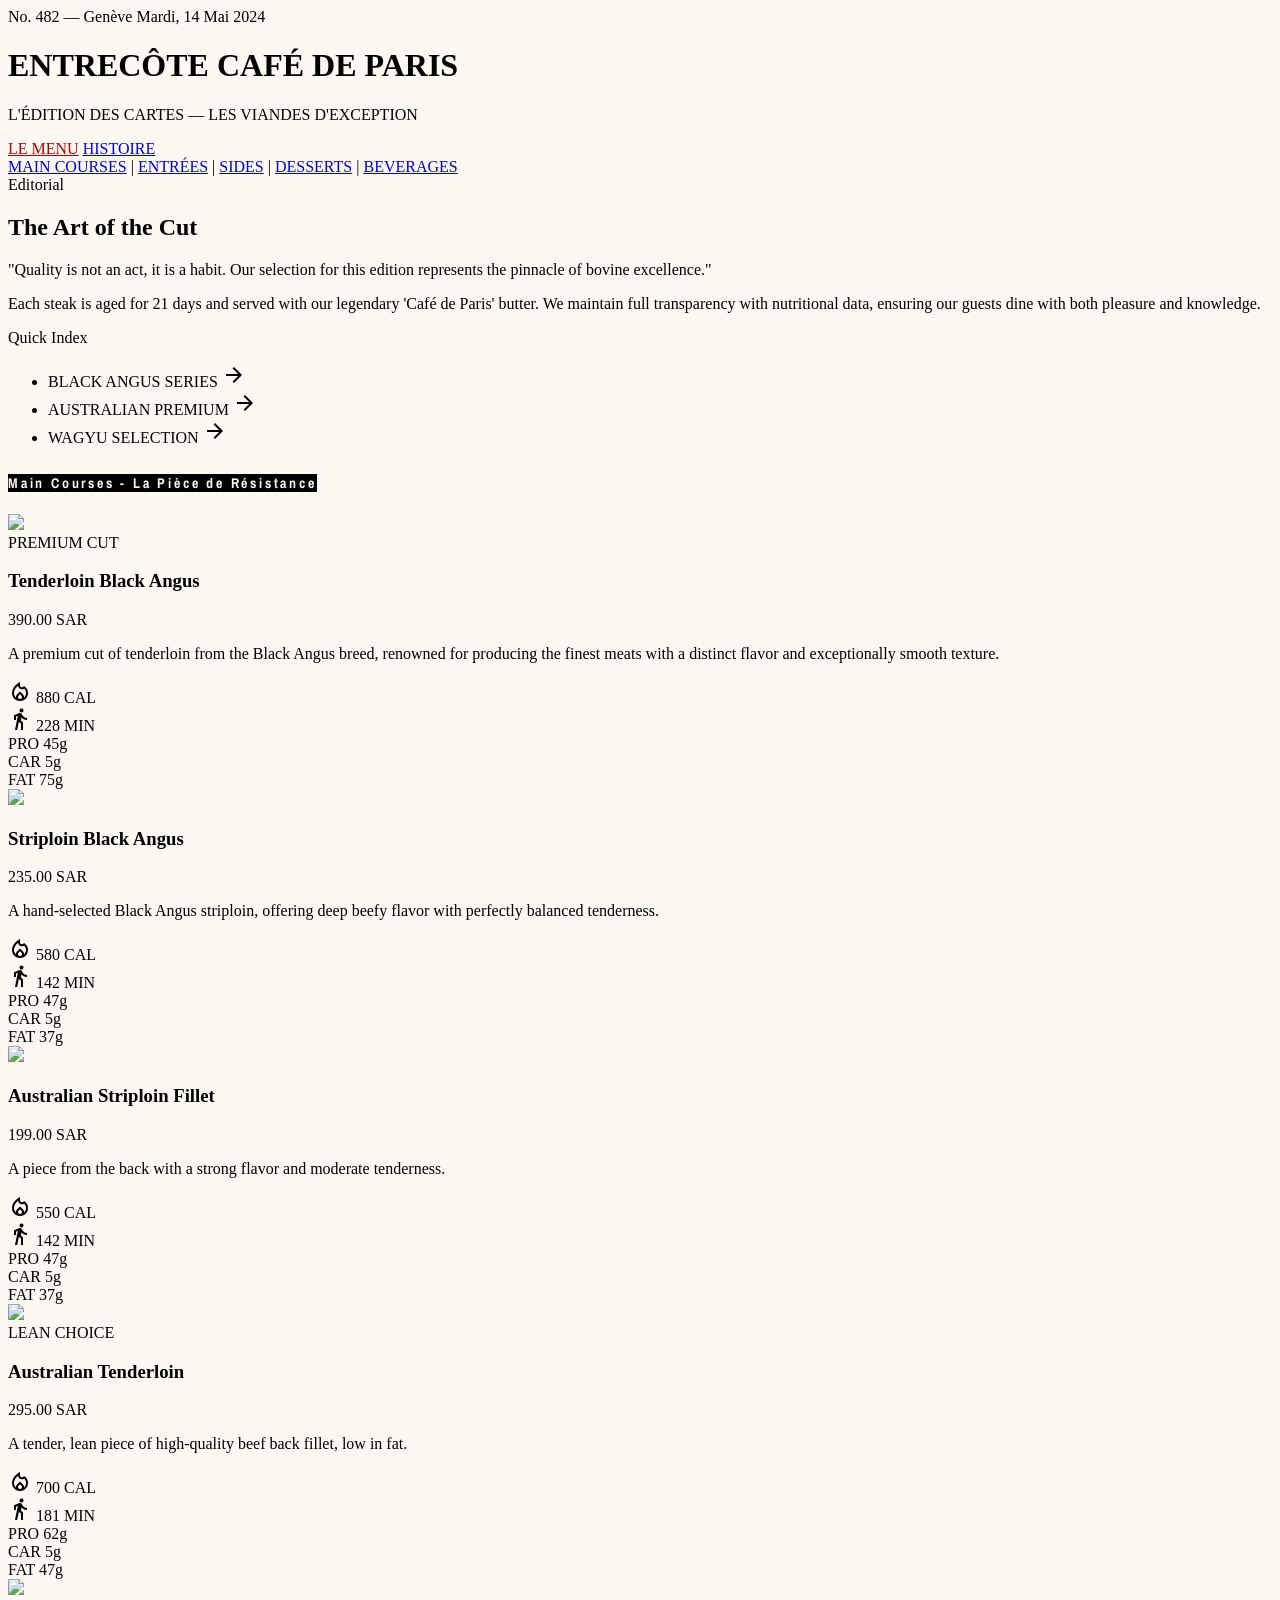
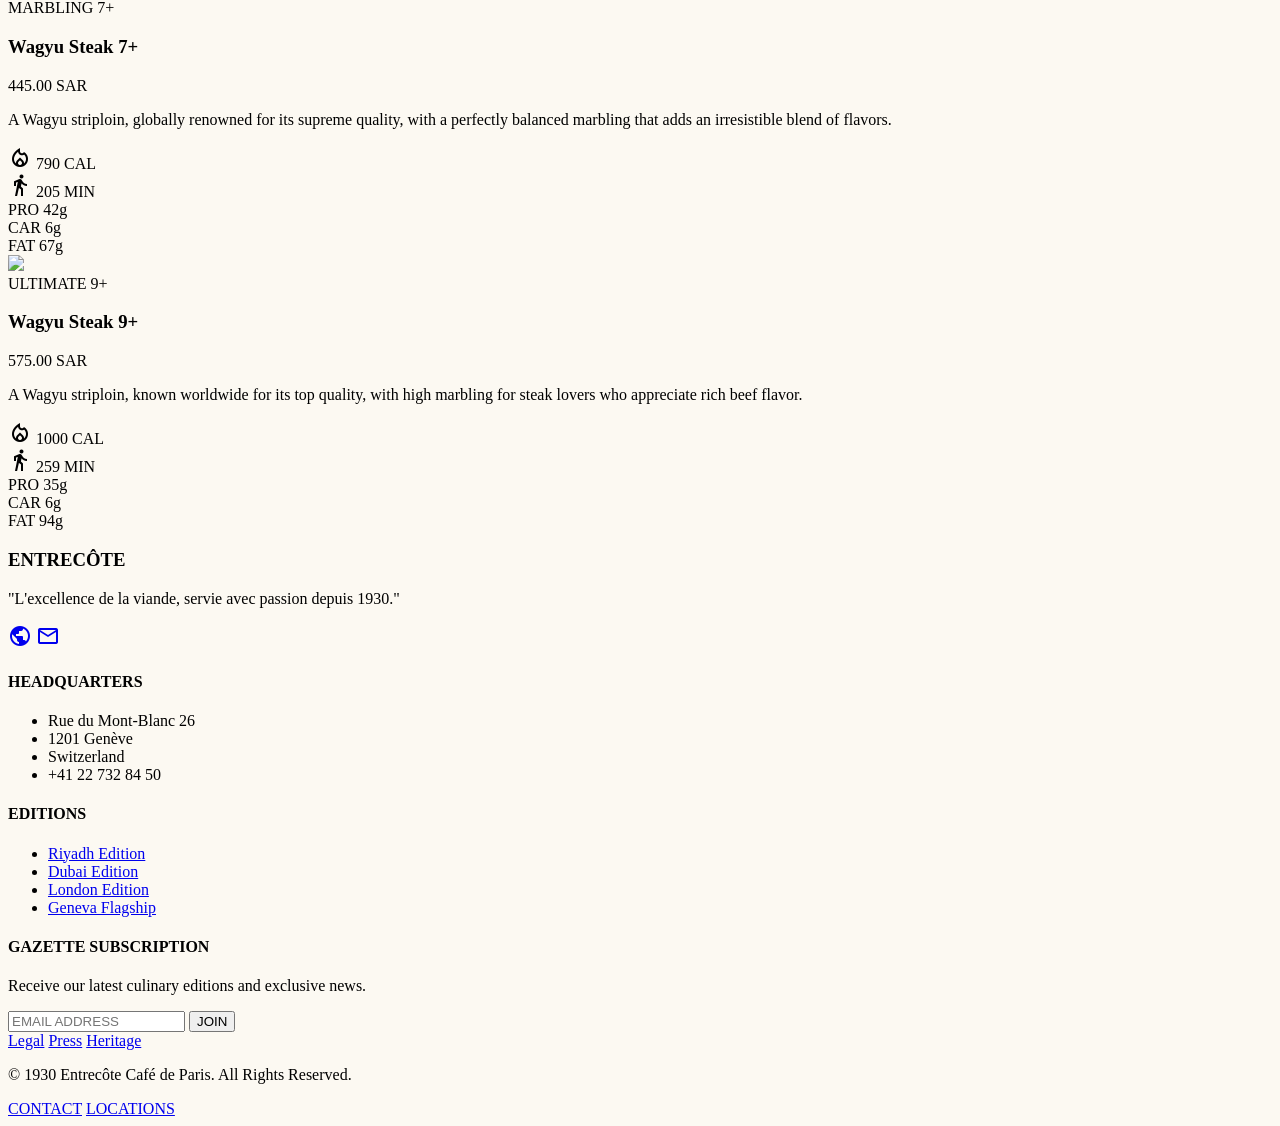
==== code.html @ 483e48d5 "redesign with new system design" ====
<!DOCTYPE html>

<html class="light" lang="fr" style=""><head>
<meta charset="utf-8"/>
<meta content="width=device-width, initial-scale=1.0" name="viewport"/>
<title>Entrecôte Gazette - Les Viandes D'Exception</title>
<script src="https://cdn.tailwindcss.com?plugins=forms,container-queries"></script>
<link href="https://fonts.googleapis.com/css2?family=Playfair+Display:wght@700;900&amp;family=Source+Serif+4:ital,wght@0,400;0,600;1,400&amp;family=Archivo+Narrow:wght@400;600;700&amp;display=swap" rel="stylesheet"/>
<link href="https://fonts.googleapis.com/css2?family=Material+Symbols+Outlined:wght,FILL@100..700,0..1&amp;display=swap" rel="stylesheet"/>
<link href="https://fonts.googleapis.com/css2?family=Material+Symbols+Outlined:wght,FILL@100..700,0..1&amp;display=swap" rel="stylesheet"/>
<script id="tailwind-config">
    tailwind.config = {
      darkMode: "class",
      theme: {
        extend: {
          "colors": {
            "secondary-container": "#e41f13",
            "inverse-primary": "#c8c6c5",
            "surface-container": "#f1eee7",
            "primary-fixed-dim": "#c8c6c5",
            "tertiary-fixed-dim": "#cac6c4",
            "on-secondary-fixed-variant": "#930000",
            "surface-container-highest": "#e5e2db",
            "on-error": "#ffffff",
            "on-tertiary-container": "#868382",
            "on-background": "#1c1c18",
            "inverse-surface": "#31312c",
            "surface-container-low": "#f6f3ec",
            "on-secondary-fixed": "#410000",
            "tertiary": "#000000",
            "error-container": "#ffdad6",
            "background": "#fcf9f2",
            "surface-variant": "#e5e2db",
            "secondary": "#bc0000",
            "on-tertiary": "#ffffff",
            "inverse-on-surface": "#f3f0e9",
            "surface-dim": "#dcdad3",
            "primary": "#000000",
            "on-primary": "#ffffff",
            "on-tertiary-fixed-variant": "#484645",
            "secondary-fixed-dim": "#ffb4a8",
            "on-secondary-container": "#fffbff",
            "primary-fixed": "#e5e2e1",
            "tertiary-container": "#1c1b1a",
            "on-surface-variant": "#444748",
            "on-surface": "#1c1c18",
            "on-primary-fixed": "#1c1b1b",
            "outline-variant": "#c4c7c7",
            "surface-container-high": "#ebe8e1",
            "on-secondary": "#ffffff",
            "secondary-fixed": "#ffdad4",
            "on-tertiary-fixed": "#1c1b1a",
            "on-primary-container": "#858383",
            "surface-bright": "#fcf9f2",
            "on-error-container": "#93000a",
            "error": "#ba1a1a",
            "surface-tint": "#5f5e5e",
            "tertiary-fixed": "#e6e2df",
            "surface": "#fcf9f2",
            "outline": "#747878",
            "on-primary-fixed-variant": "#474746",
            "primary-container": "#1c1b1b",
            "surface-container-lowest": "#ffffff"
          },
          "borderRadius": {
            "DEFAULT": "0.25rem",
            "lg": "0.5rem",
            "xl": "0.75rem",
            "full": "9999px"
          },
          "spacing": {
            "column-gap": "24px",
            "stack-lg": "40px",
            "edge-margin": "32px",
            "double-rule-gap": "4px",
            "stack-sm": "8px",
            "stack-md": "16px",
            "rule-weight": "1px"
          },
          "fontFamily": {
            "headline-lg": ["Playfair Display"],
            "body-lg": ["\"Source Serif 4\""],
            "caption": ["\"Source Serif 4\""],
            "headline-lg-mobile": ["Playfair Display"],
            "masthead": ["Playfair Display"],
            "label-caps": ["Archivo Narrow"],
            "headline-sm": ["Playfair Display"],
            "headline-md": ["Playfair Display"],
            "body-md": ["\"Source Serif 4\""]
          },
          "fontSize": {
            "headline-lg": ["48px", {"lineHeight": "52px", "letterSpacing": "-0.01em", "fontWeight": "700"}],
            "body-lg": ["20px", {"lineHeight": "32px", "fontWeight": "400"}],
            "caption": ["14px", {"lineHeight": "20px", "fontWeight": "400"}],
            "headline-lg-mobile": ["32px", {"lineHeight": "36px", "fontWeight": "700"}],
            "masthead": ["72px", {"lineHeight": "80px", "letterSpacing": "-0.02em", "fontWeight": "900"}],
            "label-caps": ["14px", {"lineHeight": "20px", "letterSpacing": "0.08em", "fontWeight": "600"}],
            "headline-sm": ["24px", {"lineHeight": "28px", "fontWeight": "700"}],
            "headline-md": ["32px", {"lineHeight": "36px", "fontWeight": "700"}],
            "body-md": ["17px", {"lineHeight": "28px", "fontWeight": "400"}]
          }
        },
      },
    }
  </script>
<style>
    .halftone-overlay {
      background-image: radial-gradient(#1c1c18 0.5px, transparent 0.5px);
      background-size: 3px 3px;
      opacity: 0.05;
    }
    .paper-texture {
      background-color: #fcf9f2;
      background-image: url("https://www.transparenttextures.com/patterns/p6.png");
    }
    .torn-edge {
      mask-image: url("data:image/svg+xml,%3Csvg xmlns='http://www.w3.org/2000/svg' viewBox='0 0 100 10' preserveAspectRatio='none'%3E%3Cpath d='M0,0 L10,1 L20,0 L30,2 L40,0 L50,1 L60,0 L70,3 L80,0 L90,1 L100,0 L100,10 L0,10 Z' fill='white'/%3E%3C/svg%3E");
      mask-size: 100% 10px;
      mask-position: bottom;
      mask-repeat: no-repeat;
      padding-bottom: 12px;
    }
    .material-symbols-outlined {
      font-variation-settings: 'FILL' 0, 'wght' 400, 'GRAD' 0, 'opsz' 24;
    }
    .vertical-rule {
      border-left: 1px solid #1c1c18;
    }
    .double-rule-top {
      border-top: 1px solid #1c1c18;
      margin-top: 4px;
      padding-top: 4px;
      border-bottom: 1px solid #1c1c18;
    }
  </style>
</head>
<body class="paper-texture text-on-background min-h-screen selection:bg-secondary selection:text-white">
<!-- Header Section (The Masthead) -->
<header class="w-full px-edge-margin pt-stack-lg max-w-full flex flex-col items-center">
<div class="w-full flex justify-between items-end border-b border-primary pb-2 mb-1">
<span class="font-label-caps text-label-caps tracking-widest text-primary uppercase">No. 482 — Genève</span>
<span class="font-label-caps text-label-caps tracking-widest text-primary uppercase">Mardi, 14 Mai 2024</span>
</div>
<div class="py-4 w-full flex flex-col items-center border-b-4 border-double border-primary">
<h1 class="font-masthead text-masthead text-primary uppercase tracking-tighter leading-none text-center">
        ENTRECÔTE CAFÉ DE PARIS
      </h1>
<p class="font-label-caps text-label-caps text-secondary mt-2 tracking-[0.2em] font-bold">L'ÉDITION DES CARTES — LES VIANDES D'EXCEPTION</p>
</div>
<!-- Navigation Links -->
<nav class="w-full flex justify-center gap-column-gap py-4 border-primary">
<a class="font-label-caps text-label-caps text-on-surface-variant hover:text-secondary transition-colors" href="#"></a><a class="text-secondary font-bold border-b-2 border-secondary font-label-caps text-label-caps tracking-widest active:scale-95 transition-all" href="https://app-companion-430619.appspot.com/projects/10282917986509766034?usegapi=1&amp;jsh=m%3B%2F_%2Fscs%2Fabc-static%2F_%2Fjs%2Fk%3Dgapi.lb.en.ch0Jz-JlMrQ.O%2Fd%3D1%2Frs%3DAHpOoo_YD4KoV8fTh_kLhktsiThAm3yJ5A%2Fm%3D__features__#" style="--tw-border-spacing-y: 0; --tw-translate-x: 0; --tw-translate-y: 0; --tw-rotate: 0; --tw-skew-x: 0; --tw-skew-y: 0; --tw-scale-x: 1; --tw-scale-y: 1; --tw-pan-x: ; --tw-pan-y: ; --tw-pinch-zoom: ; --tw-scroll-snap-strictness: proximity; --tw-gradient-from-position: ; --tw-gradient-via-position: ; --tw-gradient-to-position: ; --tw-ordinal: ; --tw-slashed-zero: ; --tw-numeric-figure: ; --tw-numeric-spacing: ; --tw-numeric-fraction: ; --tw-ring-inset: ; --tw-ring-offset-width: 0px; --tw-ring-offset-color: #fff; --tw-ring-color: rgb(59 130 246 / 0.5); --tw-ring-offset-shadow: 0 0 #0000; --tw-ring-shadow: 0 0 #0000; --tw-shadow: 0 0 #0000; --tw-shadow-colored: 0 0 #0000; --tw-blur: ; --tw-brightness: ; --tw-contrast: ; --tw-grayscale: ; --tw-hue-rotate: ; --tw-invert: ; --tw-saturate: ; --tw-sepia: ; --tw-drop-shadow: ; --tw-backdrop-blur: ; --tw-backdrop-brightness: ; --tw-backdrop-contrast: ; --tw-backdrop-grayscale: ; --tw-backdrop-hue-rotate: ; --tw-backdrop-invert: ; --tw-backdrop-opacity: ; --tw-backdrop-saturate: ; --tw-backdrop-sepia: ; --tw-contain-size: ; --tw-contain-layout: ; --tw-contain-paint: ; --tw-contain-style: ; border-color: rgb(188, 0, 0); color: rgb(188, 0, 0); --tw-border-opacity: 1; --tw-text-opacity: 1; outline: none !important; box-shadow: none !important;">LE MENU</a>
<a class="font-label-caps text-label-caps text-on-surface-variant hover:text-secondary transition-colors" href="#">HISTOIRE</a>
</nav><div class="w-full border-b border-primary"></div><div class="w-full flex justify-center border-b-4 border-double border-primary py-2 bg-surface-container-low">
<div class="flex items-center gap-4 font-label-caps text-[11px] tracking-widest">
<a class="text-secondary font-bold" href="#">MAIN COURSES</a>
<span class="text-primary/20">|</span>
<a class="text-on-surface-variant hover:text-secondary transition-colors" href="#">ENTRÉES</a>
<span class="text-primary/20">|</span>
<a class="text-on-surface-variant hover:text-secondary transition-colors" href="#">SIDES</a>
<span class="text-primary/20">|</span>
<a class="text-on-surface-variant hover:text-secondary transition-colors" href="#">DESSERTS</a>
<span class="text-primary/20">|</span>
<a class="text-on-surface-variant hover:text-secondary transition-colors" href="#">BEVERAGES</a>
</div>
</div>
</header>
<!-- Main Content Area: Les Viandes D'Exception -->
<main class="max-w-full px-edge-margin py-stack-lg">
<section class="grid grid-cols-1 md:grid-cols-12 gap-column-gap">
<!-- Side Column / Editorial intro -->
<aside class="md:col-span-3 border-r border-primary pr-6 flex flex-col gap-stack-md">
<div class="p-4 bg-surface-container-low border border-primary relative">
<div class="absolute top-0 left-0 halftone-overlay w-full h-full pointer-events-none"></div>
<span class="font-label-caps text-[10px] uppercase block mb-2 opacity-70">Editorial</span>
<h2 class="font-headline-sm text-headline-sm mb-4 leading-tight">The Art of the Cut</h2>
<p class="font-body-md text-body-md italic mb-4">
            "Quality is not an act, it is a habit. Our selection for this edition represents the pinnacle of bovine excellence."
          </p>
<p class="font-body-md text-body-md text-sm">
            Each steak is aged for 21 days and served with our legendary 'Café de Paris' butter. We maintain full transparency with nutritional data, ensuring our guests dine with both pleasure and knowledge.
          </p>
</div>
<div class="pt-stack-md border-t-4 border-double border-primary">
<span class="font-label-caps text-label-caps font-bold text-secondary uppercase tracking-widest">Quick Index</span>
<ul class="mt-6 flex flex-col gap-4">
<li class="flex justify-between items-center group cursor-pointer border-b border-primary/10 pb-2 hover:border-secondary transition-colors">
<span class="font-label-caps text-xs tracking-wider">BLACK ANGUS SERIES</span>
<span class="material-symbols-outlined text-sm group-hover:translate-x-1 transition-transform text-secondary">arrow_forward</span>
</li>
<li class="flex justify-between items-center group cursor-pointer border-b border-primary/10 pb-2 hover:border-secondary transition-colors">
<span class="font-label-caps text-xs tracking-wider">AUSTRALIAN PREMIUM</span>
<span class="material-symbols-outlined text-sm group-hover:translate-x-1 transition-transform text-secondary">arrow_forward</span>
</li>
<li class="flex justify-between items-center group cursor-pointer border-b border-primary/10 pb-2 hover:border-secondary transition-colors">
<span class="font-label-caps text-xs tracking-wider">WAGYU SELECTION</span>
<span class="material-symbols-outlined text-sm group-hover:translate-x-1 transition-transform text-secondary">arrow_forward</span>
</li>
</ul>
</div>
</aside>
<!-- Meat Cards Grid -->
<div class="md:col-span-9">
<div class="mb-stack-md flex justify-between items-end border-b-2 border-primary pb-2">
<h2 class="font-headline-md text-headline-md uppercase tracking-tight"><span class="" style='color: rgb(252, 249, 242); font-family: "Archivo Narrow"; font-size: 14px; letter-spacing: 2.8px; text-align: center; background-color: rgb(0, 0, 0);'>Main Courses - La Pièce de Résistance</span></h2>
</div>
<div class="grid grid-cols-1 md:grid-cols-3 gap-column-gap">
<!-- Card 1: Tenderloin Black Angus -->
<article class="flex flex-col border border-primary bg-white group hover:scale-[1.01] transition-all duration-300 duration-700 opacity-0 opacity-100">
<div class="relative h-64 overflow-hidden border-b border-primary">
<img class="w-full h-full object-cover grayscale-[20%] group-hover:grayscale-0 transition-all duration-500" data-alt="A premium close-up of a raw Tenderloin Black Angus steak resting on a rustic wooden board. The meat has deep red coloring and fine marbling, highlighted by soft warm studio lighting. The background is a minimalist, elegant dark surface that contrasts with the vibrant meat. The scene feels sophisticated and high-end, evoking the luxury of a fine Parisian brasserie." src="https://lh3.googleusercontent.com/aida-public/[base64]"/>
<div class="absolute top-2 left-2 bg-primary text-white font-label-caps text-[10px] px-2 py-1">PREMIUM CUT</div>
</div>
<div class="p-4 flex-1 flex flex-col">
<div class="flex justify-between items-start mb-2">
<h3 class="font-headline-sm text-lg leading-tight uppercase">Tenderloin Black Angus</h3>
<span class="font-label-caps font-bold">390.00 <span class="text-[10px]">SAR</span></span>
</div>
<p class="font-body-md text-sm text-on-surface-variant line-clamp-3 mb-4">
                A premium cut of tenderloin from the Black Angus breed, renowned for producing the finest meats with a distinct flavor and exceptionally smooth texture.
              </p>
<!-- Nutrition Stats -->
<div class="mt-auto pt-4 border-t border-surface-variant flex flex-col gap-2">
<div class="flex items-center gap-4 text-[11px] font-label-caps">
<div class="flex items-center gap-1"><span class="material-symbols-outlined text-secondary text-sm">local_fire_department</span> 880 CAL</div>
<div class="flex items-center gap-1"><span class="material-symbols-outlined text-on-surface-variant text-sm">directions_walk</span> 228 MIN</div>
</div>
<div class="grid grid-cols-3 gap-1">
<div class="bg-surface-container py-1 px-2 text-center rounded-sm">
<span class="block text-[9px] uppercase opacity-60">PRO</span>
<span class="block font-bold text-xs">45g</span>
</div>
<div class="bg-surface-container py-1 px-2 text-center rounded-sm">
<span class="block text-[9px] uppercase opacity-60">CAR</span>
<span class="block font-bold text-xs">5g</span>
</div>
<div class="bg-surface-container py-1 px-2 text-center rounded-sm">
<span class="block text-[9px] uppercase opacity-60">FAT</span>
<span class="block font-bold text-xs">75g</span>
</div>
</div>
</div>
<!-- Actions -->
<div class="mt-4 flex gap-2">
</div>
</div>
</article>
<!-- Card 2: Striploin Black Angus -->
<article class="flex flex-col border border-primary bg-white group hover:scale-[1.01] transition-all duration-300 duration-700 opacity-0 opacity-100">
<div class="relative h-64 overflow-hidden border-b border-primary">
<img class="w-full h-full object-cover grayscale-[20%] group-hover:grayscale-0 transition-all duration-500" data-alt="A perfectly seared Black Angus Striploin steak, sliced to reveal a juicy medium-rare center. The crust is dark and caramelized from a high-heat grill. The meat is presented on a minimalist white ceramic plate with a subtle drizzle of reduction. The lighting is crisp and editorial, highlighting the texture and richness of the protein against an off-white tablecloth." src="https://lh3.googleusercontent.com/aida-public/[base64]"/>
</div>
<div class="p-4 flex-1 flex flex-col">
<div class="flex justify-between items-start mb-2">
<h3 class="font-headline-sm text-lg leading-tight uppercase">Striploin Black Angus</h3>
<span class="font-label-caps font-bold">235.00 <span class="text-[10px]">SAR</span></span>
</div>
<p class="font-body-md text-sm text-on-surface-variant line-clamp-3 mb-4">
                A hand-selected Black Angus striploin, offering deep beefy flavor with perfectly balanced tenderness.
              </p>
<div class="mt-auto pt-4 border-t border-surface-variant flex flex-col gap-2">
<div class="flex items-center gap-4 text-[11px] font-label-caps">
<div class="flex items-center gap-1"><span class="material-symbols-outlined text-secondary text-sm">local_fire_department</span> 580 CAL</div>
<div class="flex items-center gap-1"><span class="material-symbols-outlined text-on-surface-variant text-sm">directions_walk</span> 142 MIN</div>
</div>
<div class="grid grid-cols-3 gap-1">
<div class="bg-surface-container py-1 px-2 text-center rounded-sm">
<span class="block text-[9px] uppercase opacity-60">PRO</span>
<span class="block font-bold text-xs">47g</span>
</div>
<div class="bg-surface-container py-1 px-2 text-center rounded-sm">
<span class="block text-[9px] uppercase opacity-60">CAR</span>
<span class="block font-bold text-xs">5g</span>
</div>
<div class="bg-surface-container py-1 px-2 text-center rounded-sm">
<span class="block text-[9px] uppercase opacity-60">FAT</span>
<span class="block font-bold text-xs">37g</span>
</div>
</div>
</div>
<div class="mt-4 flex gap-2">
</div>
</div>
</article>
<!-- Card 3: Australian Striploin Fillet -->
<article class="flex flex-col border border-primary bg-white group hover:scale-[1.01] transition-all duration-300 duration-700 opacity-0 opacity-100">
<div class="relative h-64 overflow-hidden border-b border-primary">
<img class="w-full h-full object-cover grayscale-[20%] group-hover:grayscale-0 transition-all duration-500" data-alt="An Australian Striploin Fillet showcased raw in a pristine butcher's display style. The meat is vibrant cherry red with a clean white fat cap. The lighting is high-key and professional, focusing on the fine grain of the muscle fibers. The composition is structured and clean, following a modern editorial aesthetic with high contrast and sharp focus." src="https://lh3.googleusercontent.com/aida-public/[base64]"/>
</div>
<div class="p-4 flex-1 flex flex-col">
<div class="flex justify-between items-start mb-2">
<h3 class="font-headline-sm text-lg leading-tight uppercase">Australian Striploin Fillet</h3>
<span class="font-label-caps font-bold">199.00 <span class="text-[10px]">SAR</span></span>
</div>
<p class="font-body-md text-sm text-on-surface-variant line-clamp-3 mb-4">
                A piece from the back with a strong flavor and moderate tenderness.
              </p>
<div class="mt-auto pt-4 border-t border-surface-variant flex flex-col gap-2">
<div class="flex items-center gap-4 text-[11px] font-label-caps">
<div class="flex items-center gap-1"><span class="material-symbols-outlined text-secondary text-sm">local_fire_department</span> 550 CAL</div>
<div class="flex items-center gap-1"><span class="material-symbols-outlined text-on-surface-variant text-sm">directions_walk</span> 142 MIN</div>
</div>
<div class="grid grid-cols-3 gap-1">
<div class="bg-surface-container py-1 px-2 text-center rounded-sm">
<span class="block text-[9px] uppercase opacity-60">PRO</span>
<span class="block font-bold text-xs">47g</span>
</div>
<div class="bg-surface-container py-1 px-2 text-center rounded-sm">
<span class="block text-[9px] uppercase opacity-60">CAR</span>
<span class="block font-bold text-xs">5g</span>
</div>
<div class="bg-surface-container py-1 px-2 text-center rounded-sm">
<span class="block text-[9px] uppercase opacity-60">FAT</span>
<span class="block font-bold text-xs">37g</span>
</div>
</div>
</div>
<div class="mt-4 flex gap-2">
</div>
</div>
</article>
<!-- Card 4: Australian Tenderloin Fillet -->
<article class="flex flex-col border border-primary bg-white group hover:scale-[1.01] transition-all duration-300 duration-700 opacity-0 opacity-100">
<div class="relative h-64 overflow-hidden border-b border-primary">
<img class="w-full h-full object-cover grayscale-[20%] group-hover:grayscale-0 transition-all duration-500" data-alt="A lean Australian Tenderloin Fillet prepared with minimalist seasoning. The steak is centered in the frame, surrounded by a dramatic cast shadow on a dark slate background. The image style is moody yet clear, with highlights on the moisture and texture of the rare-cooked meat. A professional culinary photography approach that emphasizes the lean, high-quality nature of the cut." src="https://lh3.googleusercontent.com/aida-public/[base64]"/>
<div class="absolute top-2 left-2 bg-on-background text-white font-label-caps text-[10px] px-2 py-1">LEAN CHOICE</div>
</div>
<div class="p-4 flex-1 flex flex-col">
<div class="flex justify-between items-start mb-2">
<h3 class="font-headline-sm text-lg leading-tight uppercase">Australian Tenderloin</h3>
<span class="font-label-caps font-bold">295.00 <span class="text-[10px]">SAR</span></span>
</div>
<p class="font-body-md text-sm text-on-surface-variant line-clamp-3 mb-4">
                A tender, lean piece of high-quality beef back fillet, low in fat.
              </p>
<div class="mt-auto pt-4 border-t border-surface-variant flex flex-col gap-2">
<div class="flex items-center gap-4 text-[11px] font-label-caps">
<div class="flex items-center gap-1"><span class="material-symbols-outlined text-secondary text-sm">local_fire_department</span> 700 CAL</div>
<div class="flex items-center gap-1"><span class="material-symbols-outlined text-on-surface-variant text-sm">directions_walk</span> 181 MIN</div>
</div>
<div class="grid grid-cols-3 gap-1">
<div class="bg-surface-container py-1 px-2 text-center rounded-sm">
<span class="block text-[9px] uppercase opacity-60">PRO</span>
<span class="block font-bold text-xs">62g</span>
</div>
<div class="bg-surface-container py-1 px-2 text-center rounded-sm">
<span class="block text-[9px] uppercase opacity-60">CAR</span>
<span class="block font-bold text-xs">5g</span>
</div>
<div class="bg-surface-container py-1 px-2 text-center rounded-sm">
<span class="block text-[9px] uppercase opacity-60">FAT</span>
<span class="block font-bold text-xs">47g</span>
</div>
</div>
</div>
<div class="mt-4 flex gap-2">
</div>
</div>
</article>
<!-- Card 5: Wagyu Steak 7+ -->
<article class="flex flex-col border border-primary bg-white group hover:scale-[1.01] transition-all duration-300 duration-700 opacity-0 opacity-100">
<div class="relative h-64 overflow-hidden border-b border-primary">
<img class="w-full h-full object-cover grayscale-[20%] group-hover:grayscale-0 transition-all duration-500" data-alt="A Wagyu Steak 7+ exhibiting extraordinary intramuscular fat marbling. The raw cut resembles fine marble with intricate webs of white fat against deep pink meat. The lighting is cinematic, utilizing a side-lit approach to emphasize the glistening texture. The aesthetic is ultra-luxurious, emphasizing the global prestige of the Wagyu breed in a high-contrast newspaper editorial style." src="https://lh3.googleusercontent.com/aida-public/[base64]"/>
<div class="absolute top-2 left-2 bg-secondary text-white font-label-caps text-[10px] px-2 py-1">MARBLING 7+</div>
</div>
<div class="p-4 flex-1 flex flex-col">
<div class="flex justify-between items-start mb-2">
<h3 class="font-headline-sm text-lg leading-tight uppercase">Wagyu Steak 7+</h3>
<span class="font-label-caps font-bold">445.00 <span class="text-[10px]">SAR</span></span>
</div>
<p class="font-body-md text-sm text-on-surface-variant line-clamp-3 mb-4">
                A Wagyu striploin, globally renowned for its supreme quality, with a perfectly balanced marbling that adds an irresistible blend of flavors.
              </p>
<div class="mt-auto pt-4 border-t border-surface-variant flex flex-col gap-2">
<div class="flex items-center gap-4 text-[11px] font-label-caps">
<div class="flex items-center gap-1"><span class="material-symbols-outlined text-secondary text-sm">local_fire_department</span> 790 CAL</div>
<div class="flex items-center gap-1"><span class="material-symbols-outlined text-on-surface-variant text-sm">directions_walk</span> 205 MIN</div>
</div>
<div class="grid grid-cols-3 gap-1">
<div class="bg-surface-container py-1 px-2 text-center rounded-sm">
<span class="block text-[9px] uppercase opacity-60">PRO</span>
<span class="block font-bold text-xs">42g</span>
</div>
<div class="bg-surface-container py-1 px-2 text-center rounded-sm">
<span class="block text-[9px] uppercase opacity-60">CAR</span>
<span class="block font-bold text-xs">6g</span>
</div>
<div class="bg-surface-container py-1 px-2 text-center rounded-sm">
<span class="block text-[9px] uppercase opacity-60">FAT</span>
<span class="block font-bold text-xs">67g</span>
</div>
</div>
</div>
<div class="mt-4 flex gap-2">
</div>
</div>
</article>
<!-- Card 6: Wagyu Steak 9+ -->
<article class="flex flex-col border border-primary bg-white group hover:scale-[1.01] transition-all duration-300 duration-700 opacity-0 opacity-100">
<div class="relative h-64 overflow-hidden border-b border-primary">
<img class="w-full h-full object-cover grayscale-[20%] group-hover:grayscale-0 transition-all duration-500" data-alt="The ultimate Wagyu Steak 9+ with extreme marbling that makes the meat appear almost white. The shot is an extreme macro, highlighting the buttery richness of the fat cells. Lighting is soft and diffuse, mimicking natural daylight in a high-end kitchen. The overall mood is one of pinnacle excellence and rare indulgence, perfectly capturing the flagship item of the menu." src="https://lh3.googleusercontent.com/aida-public/[base64]"/>
<div class="absolute top-2 left-2 bg-secondary text-white font-label-caps text-[10px] px-2 py-1">ULTIMATE 9+</div>
</div>
<div class="p-4 flex-1 flex flex-col">
<div class="flex justify-between items-start mb-2">
<h3 class="font-headline-sm text-lg leading-tight uppercase">Wagyu Steak 9+</h3>
<span class="font-label-caps font-bold">575.00 <span class="text-[10px]">SAR</span></span>
</div>
<p class="font-body-md text-sm text-on-surface-variant line-clamp-3 mb-4">
                A Wagyu striploin, known worldwide for its top quality, with high marbling for steak lovers who appreciate rich beef flavor.
              </p>
<div class="mt-auto pt-4 border-t border-surface-variant flex flex-col gap-2">
<div class="flex items-center gap-4 text-[11px] font-label-caps">
<div class="flex items-center gap-1"><span class="material-symbols-outlined text-secondary text-sm">local_fire_department</span> 1000 CAL</div>
<div class="flex items-center gap-1"><span class="material-symbols-outlined text-on-surface-variant text-sm">directions_walk</span> 259 MIN</div>
</div>
<div class="grid grid-cols-3 gap-1">
<div class="bg-surface-container py-1 px-2 text-center rounded-sm">
<span class="block text-[9px] uppercase opacity-60">PRO</span>
<span class="block font-bold text-xs">35g</span>
</div>
<div class="bg-surface-container py-1 px-2 text-center rounded-sm">
<span class="block text-[9px] uppercase opacity-60">CAR</span>
<span class="block font-bold text-xs">6g</span>
</div>
<div class="bg-surface-container py-1 px-2 text-center rounded-sm">
<span class="block text-[9px] uppercase opacity-60">FAT</span>
<span class="block font-bold text-xs">94g</span>
</div>
</div>
</div>
<div class="mt-4 flex gap-2">
</div>
</div>
</article>
</div>
</div>
</section>
</main>
<!-- Re-engineered Footer -->
<footer class="w-full bg-surface-container border-t-4 border-double border-primary mt-stack-lg relative overflow-hidden">
<div class="absolute top-0 left-0 w-full h-full halftone-overlay pointer-events-none opacity-[0.03]"></div>
<div class="max-w-7xl mx-auto px-edge-margin py-stack-lg relative z-10">
<div class="grid grid-cols-1 md:grid-cols-12 gap-column-gap border-b border-primary pb-stack-lg">
<div class="md:col-span-4 flex flex-col">
<h3 class="font-masthead text-headline-md text-primary uppercase mb-4 tracking-tighter">ENTRECÔTE</h3>
<p class="font-body-md text-sm italic text-on-surface-variant max-w-xs mb-6">
          "L'excellence de la viande, servie avec passion depuis 1930."
        </p>
<div class="flex gap-4">
<a class="w-10 h-10 border border-primary flex items-center justify-center hover:bg-primary hover:text-white transition-all rounded-full" href="#"><span class="material-symbols-outlined text-base">public</span></a>
<a class="w-10 h-10 border border-primary flex items-center justify-center hover:bg-primary hover:text-white transition-all rounded-full" href="#"><span class="material-symbols-outlined text-base">mail</span></a>
</div>
</div>
<div class="md:col-span-2 flex flex-col gap-4">
<h4 class="font-label-caps text-label-caps font-bold text-secondary tracking-widest">HEADQUARTERS</h4>
<ul class="flex flex-col gap-1 font-body-md text-sm">
<li>Rue du Mont-Blanc 26</li>
<li>1201 Genève</li>
<li>Switzerland</li>
<li class="mt-2 font-bold">+41 22 732 84 50</li>
</ul>
</div>
<div class="md:col-span-2 flex flex-col gap-4">
<h4 class="font-label-caps text-label-caps font-bold text-secondary tracking-widest">EDITIONS</h4>
<ul class="flex flex-col gap-2">
<li><a class="font-label-caps text-xs hover:text-secondary transition-colors" href="#">Riyadh Edition</a></li>
<li><a class="font-label-caps text-xs hover:text-secondary transition-colors" href="#">Dubai Edition</a></li>
<li><a class="font-label-caps text-xs hover:text-secondary transition-colors" href="#">London Edition</a></li>
<li><a class="font-label-caps text-xs hover:text-secondary transition-colors" href="#">Geneva Flagship</a></li>
</ul>
</div>
<div class="md:col-span-4 flex flex-col gap-4">
<h4 class="font-label-caps text-label-caps font-bold text-secondary tracking-widest">GAZETTE SUBSCRIPTION</h4>
<p class="font-body-md text-xs text-on-surface-variant mb-2">Receive our latest culinary editions and exclusive news.</p>
<div class="flex border border-primary">
<input class="bg-transparent border-none flex-1 font-label-caps text-[10px] px-3 focus:ring-0" placeholder="EMAIL ADDRESS" type="email"/>
<button class="bg-primary text-white px-4 py-2 font-label-caps text-[10px] hover:bg-secondary transition-colors">JOIN</button>
</div>
<div class="mt-4 grid grid-cols-3 gap-2">
<a class="font-label-caps text-[9px] hover:text-secondary uppercase" href="#">Legal</a>
<a class="font-label-caps text-[9px] hover:text-secondary uppercase" href="#">Press</a>
<a class="font-label-caps text-[9px] hover:text-secondary uppercase" href="#">Heritage</a>
</div>
</div>
</div>
<div class="pt-8 flex flex-col md:flex-row justify-between items-center gap-4">
<p class="font-caption text-[11px] text-on-surface-variant uppercase tracking-widest">
        © 1930 Entrecôte Café de Paris. All Rights Reserved.
      </p>
<div class="flex gap-8 font-label-caps text-[11px] tracking-widest">
<a class="hover:text-secondary" href="#">CONTACT</a>
<a class="hover:text-secondary" href="#">LOCATIONS</a>
</div>
</div>
</div>
<div class="w-full h-8 halftone-overlay border-t border-primary/10"></div>
</footer>
<script>
    // Micro-interactions for buttons
    document.querySelectorAll('button').forEach(button => {
      button.addEventListener('mousedown', () => {
        button.style.transform = 'scale(0.95)';
      });
      button.addEventListener('mouseup', () => {
        button.style.transform = 'scale(1)';
      });
      button.addEventListener('mouseleave', () => {
        button.style.transform = 'scale(1)';
      });
    });

    // Simple scroll reveal for cards
    const observer = new IntersectionObserver((entries) => {
      entries.forEach(entry => {
        if (entry.isIntersecting) {
          entry.target.classList.add('opacity-100');
          entry.target.classList.remove('translate-y-4');
        }
      });
    }, { threshold: 0.1 });

    document.querySelectorAll('article').forEach(card => {
      card.classList.add('transition-all', 'duration-700', 'opacity-0', 'translate-y-4');
      observer.observe(card);
    });
  </script>
</body></html>
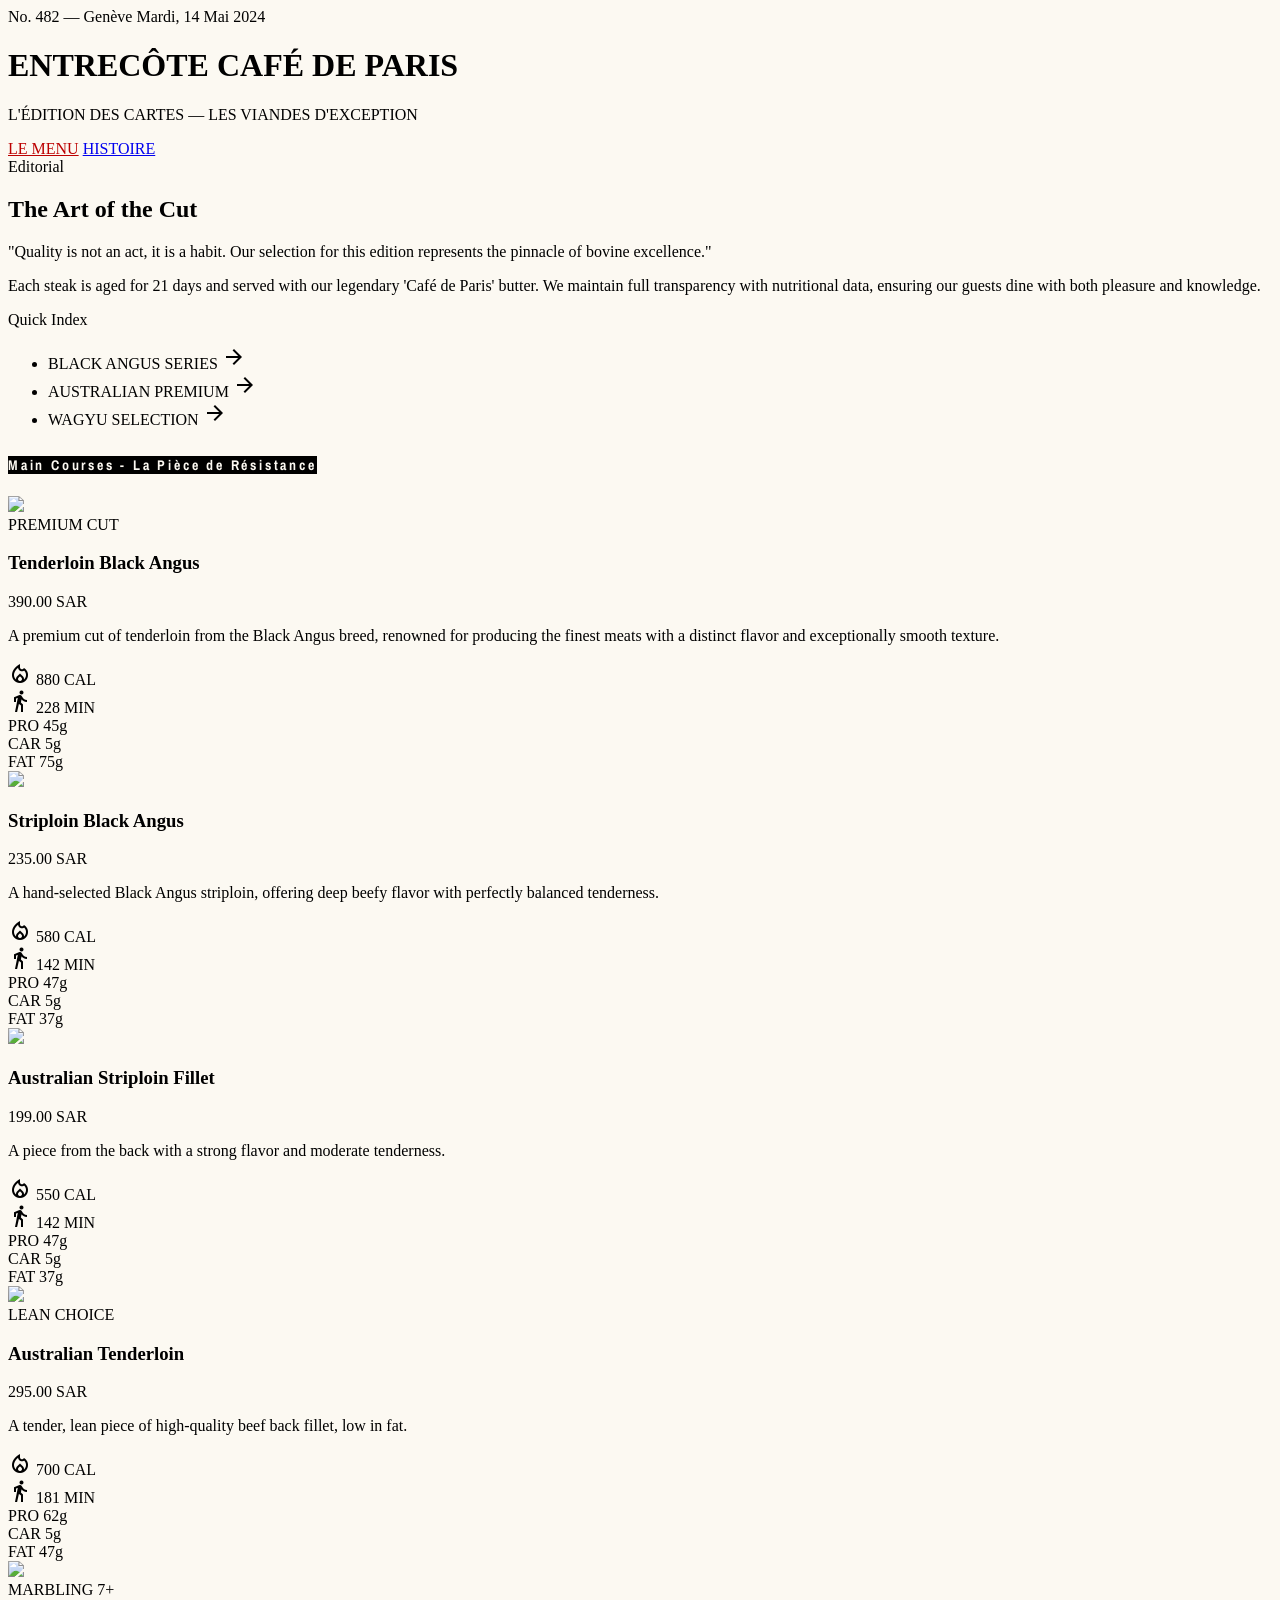
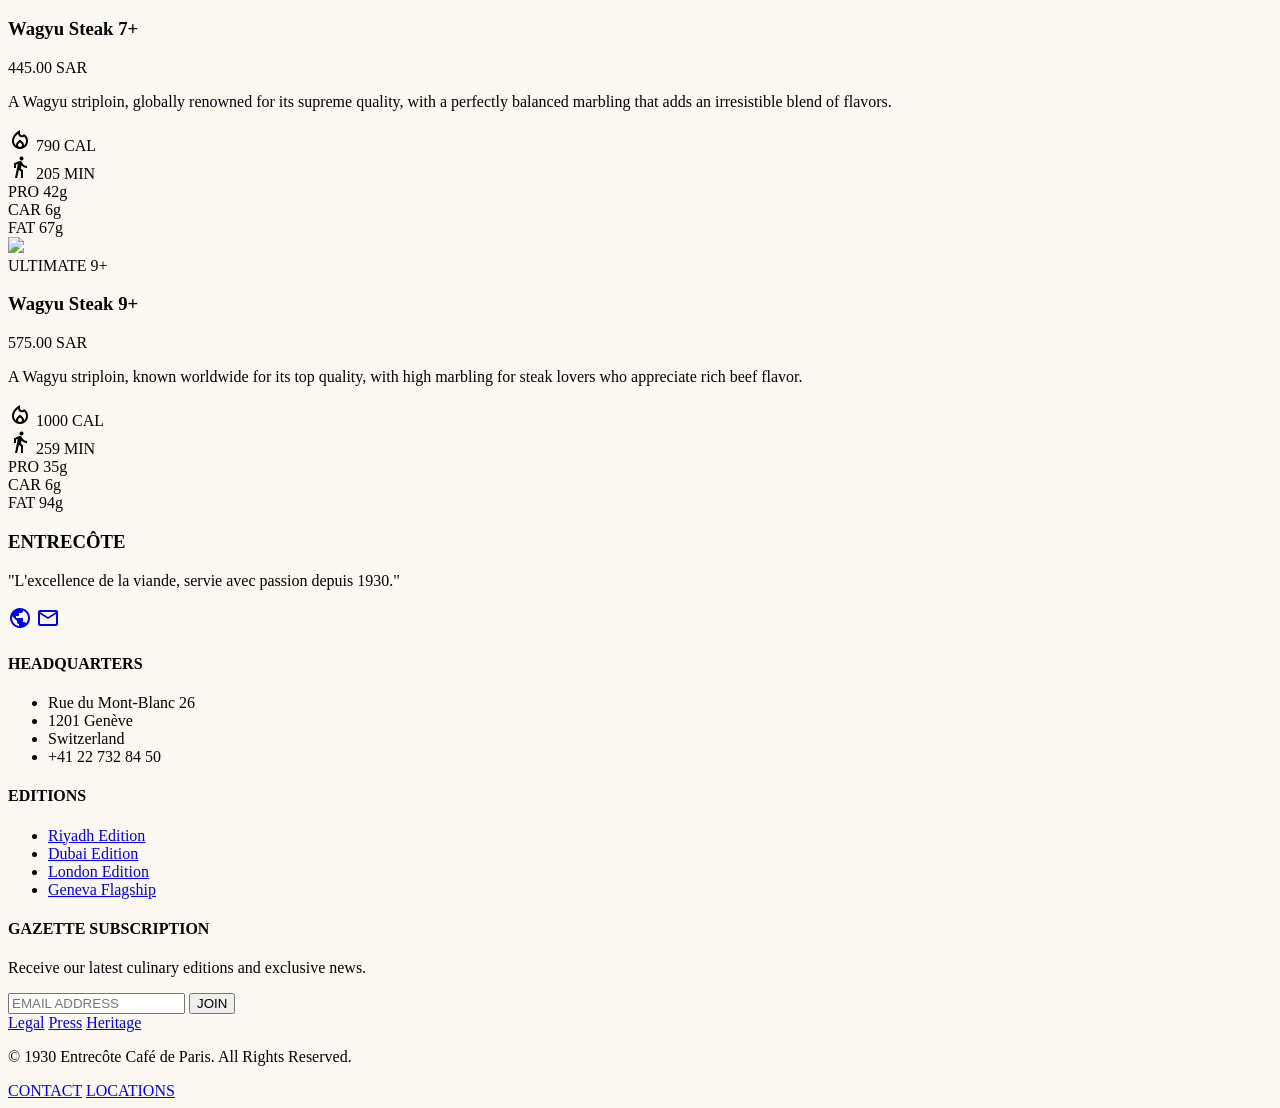
==== commit 9d99f1bd: "edit header" ====
--- a/code.html
+++ b/code.html
@@ -1,3 +1,4 @@
+
 <!DOCTYPE html>
 
 <html class="light" lang="fr" style=""><head>
@@ -152,17 +153,7 @@
 <a class="font-label-caps text-label-caps text-on-surface-variant hover:text-secondary transition-colors" href="#"></a><a class="text-secondary font-bold border-b-2 border-secondary font-label-caps text-label-caps tracking-widest active:scale-95 transition-all" href="https://app-companion-430619.appspot.com/projects/10282917986509766034?usegapi=1&amp;jsh=m%3B%2F_%2Fscs%2Fabc-static%2F_%2Fjs%2Fk%3Dgapi.lb.en.ch0Jz-JlMrQ.O%2Fd%3D1%2Frs%3DAHpOoo_YD4KoV8fTh_kLhktsiThAm3yJ5A%2Fm%3D__features__#" style="--tw-border-spacing-y: 0; --tw-translate-x: 0; --tw-translate-y: 0; --tw-rotate: 0; --tw-skew-x: 0; --tw-skew-y: 0; --tw-scale-x: 1; --tw-scale-y: 1; --tw-pan-x: ; --tw-pan-y: ; --tw-pinch-zoom: ; --tw-scroll-snap-strictness: proximity; --tw-gradient-from-position: ; --tw-gradient-via-position: ; --tw-gradient-to-position: ; --tw-ordinal: ; --tw-slashed-zero: ; --tw-numeric-figure: ; --tw-numeric-spacing: ; --tw-numeric-fraction: ; --tw-ring-inset: ; --tw-ring-offset-width: 0px; --tw-ring-offset-color: #fff; --tw-ring-color: rgb(59 130 246 / 0.5); --tw-ring-offset-shadow: 0 0 #0000; --tw-ring-shadow: 0 0 #0000; --tw-shadow: 0 0 #0000; --tw-shadow-colored: 0 0 #0000; --tw-blur: ; --tw-brightness: ; --tw-contrast: ; --tw-grayscale: ; --tw-hue-rotate: ; --tw-invert: ; --tw-saturate: ; --tw-sepia: ; --tw-drop-shadow: ; --tw-backdrop-blur: ; --tw-backdrop-brightness: ; --tw-backdrop-contrast: ; --tw-backdrop-grayscale: ; --tw-backdrop-hue-rotate: ; --tw-backdrop-invert: ; --tw-backdrop-opacity: ; --tw-backdrop-saturate: ; --tw-backdrop-sepia: ; --tw-contain-size: ; --tw-contain-layout: ; --tw-contain-paint: ; --tw-contain-style: ; border-color: rgb(188, 0, 0); color: rgb(188, 0, 0); --tw-border-opacity: 1; --tw-text-opacity: 1; outline: none !important; box-shadow: none !important;">LE MENU</a>
 <a class="font-label-caps text-label-caps text-on-surface-variant hover:text-secondary transition-colors" href="#">HISTOIRE</a>
 </nav><div class="w-full border-b border-primary"></div><div class="w-full flex justify-center border-b-4 border-double border-primary py-2 bg-surface-container-low">
-<div class="flex items-center gap-4 font-label-caps text-[11px] tracking-widest">
-<a class="text-secondary font-bold" href="#">MAIN COURSES</a>
-<span class="text-primary/20">|</span>
-<a class="text-on-surface-variant hover:text-secondary transition-colors" href="#">ENTRÉES</a>
-<span class="text-primary/20">|</span>
-<a class="text-on-surface-variant hover:text-secondary transition-colors" href="#">SIDES</a>
-<span class="text-primary/20">|</span>
-<a class="text-on-surface-variant hover:text-secondary transition-colors" href="#">DESSERTS</a>
-<span class="text-primary/20">|</span>
-<a class="text-on-surface-variant hover:text-secondary transition-colors" href="#">BEVERAGES</a>
-</div>
+
 </div>
 </header>
 <!-- Main Content Area: Les Viandes D'Exception -->
